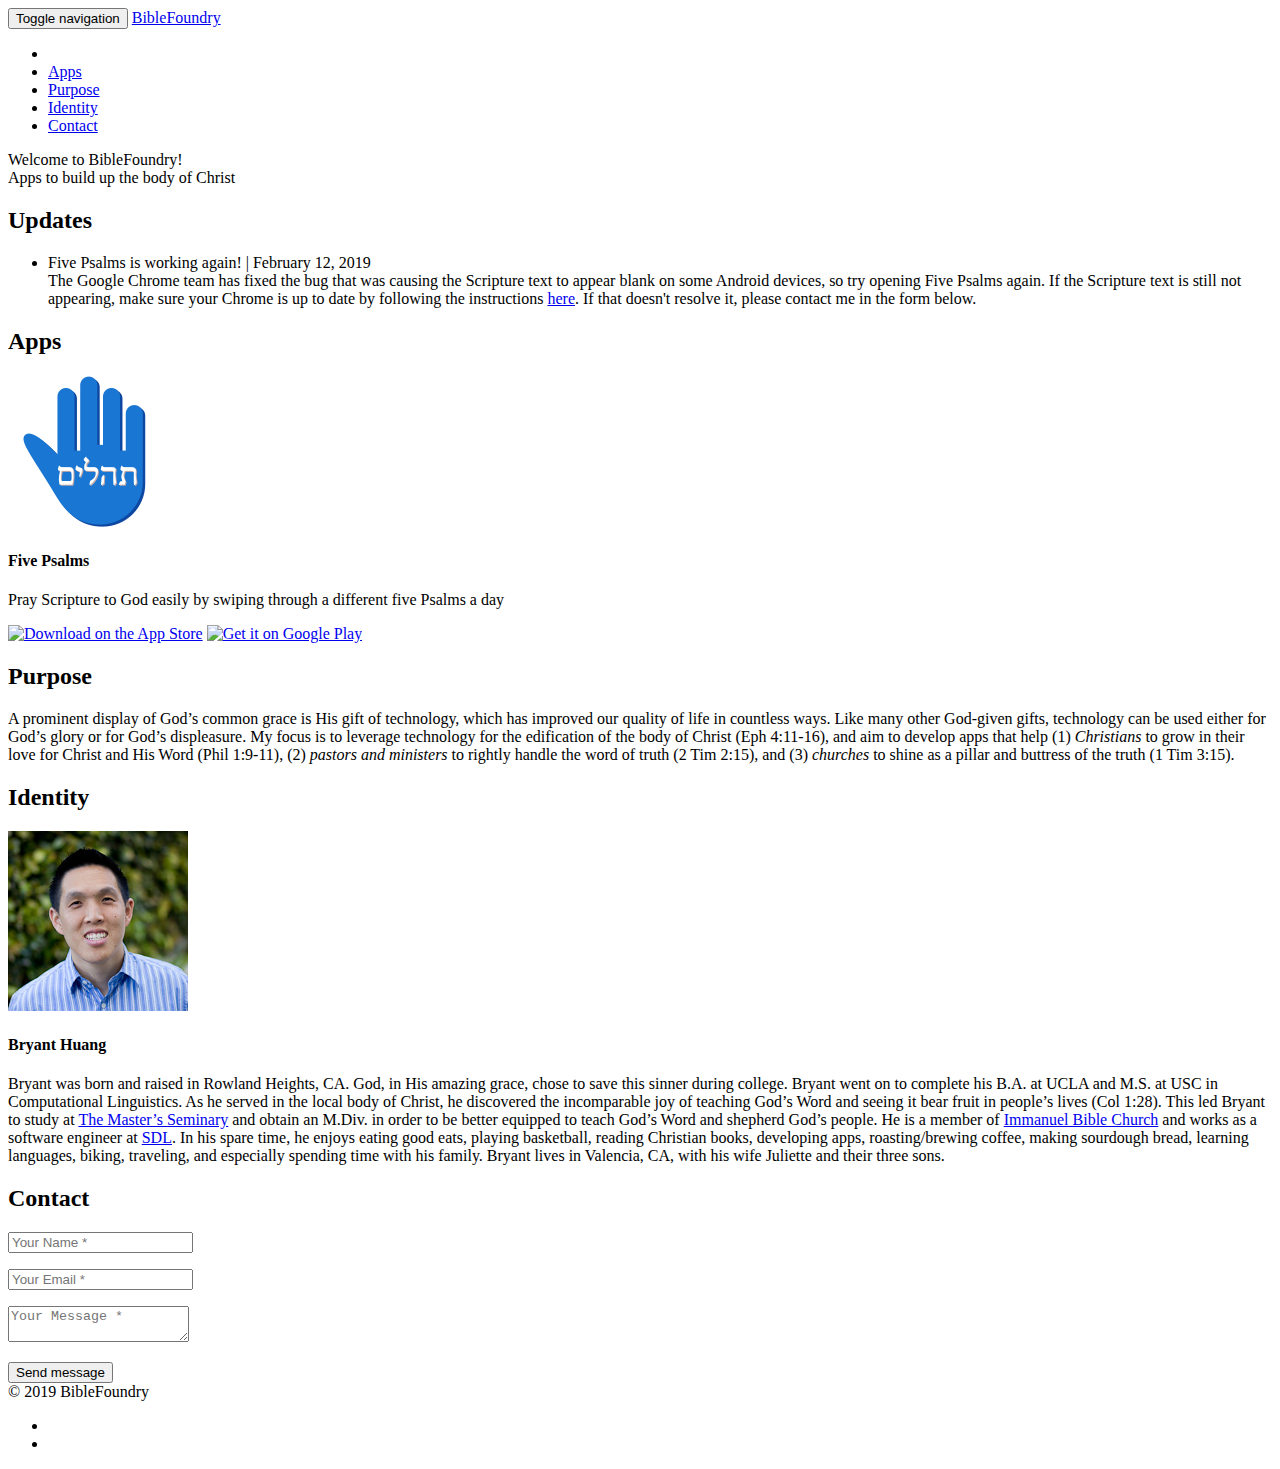
==== docs/index.html @ 5de98c7a "Rebuild site on Tue, Mar 12, 2019 11:40:31 PM" ====
<!DOCTYPE html>
<html lang="en-us">
<head>
    <meta charset="utf-8">
<meta http-equiv="X-UA-Compatible" content="IE=edge">
<meta name="viewport" content="width=device-width, initial-scale=1">
<meta name="description" content="Apps to build up the body of Christ">
<meta name="author" content="BibleFoundry">
<meta name="generator" content="Hugo 0.54.0" />
<title>BibleFoundry</title>
<!-- Bootstrap Core CSS -->
<link href="https://www.biblefoundry.com/css/bootstrap.min.css" rel="stylesheet">
<!-- Custom CSS -->
<link href="https://www.biblefoundry.com/css/agency.css" rel="stylesheet">
<!-- Custom Fonts -->
<link href="https://www.biblefoundry.com/font-awesome/css/font-awesome.min.css" rel="stylesheet" type="text/css">
<link href="https://fonts.googleapis.com/css?family=Montserrat:400,700" rel="stylesheet" type="text/css">
<link href="https://fonts.googleapis.com/css?family=Kaushan+Script" rel="stylesheet" type="text/css"><link href="https://fonts.googleapis.com/css?family=Droid+Serif:400,700,400italic,700italic" rel="stylesheet" type="text/css">
<link href="https://fonts.googleapis.com/css?family=Roboto+Slab:400,100,300,700" rel="stylesheet" type="text/css">
<!-- HTML5 Shim and Respond.js IE8 support of HTML5 elements and media queries -->
<!-- WARNING: Respond.js doesn't work if you view the page via file:// -->
<!--[if lt IE 9]>
        <script src="https://oss.maxcdn.com/libs/html5shiv/3.7.0/html5shiv.js"></script>
        <script src="https://oss.maxcdn.com/libs/respond.js/1.4.2/respond.min.js"></script>
<![endif]-->

</head>
    <body id="page-top" class="index">
        <!-- Navigation -->
<nav class="navbar navbar-default navbar-fixed-top">
    <div class="container">
        <!-- Brand and toggle get grouped for better mobile display -->
        <div class="navbar-header page-scroll">
            <button type="button" class="navbar-toggle" data-toggle="collapse" data-target="#bs-example-navbar-collapse-1">
                <span class="sr-only">Toggle navigation</span>
                <span class="icon-bar"></span>
                <span class="icon-bar"></span>
                <span class="icon-bar"></span>
            </button>
            <a class="navbar-brand page-scroll" href="#page-top">BibleFoundry</a>
        </div>
        <!-- Collect the nav links, forms, and other content for toggling -->
        <div class="collapse navbar-collapse" id="bs-example-navbar-collapse-1">
            <ul class="nav navbar-nav navbar-right">
                <li class="hidden">
                    <a href="#page-top"></a>
                </li>

                

                
                <li>
                    <a class="page-scroll" href="#apps">Apps</a>
                </li>
                

                
                <li>
                    <a class="page-scroll" href="#about">Purpose</a>
                </li>
                

                
                <li>
                    <a class="page-scroll" href="#team">Identity</a>
                </li>
                

                
                <li>
                    <a class="page-scroll" href="#contact">Contact</a>
                </li>
                

                
            </ul>
        </div>
        <!-- /.navbar-collapse -->
    </div>
    <!-- /.container-fluid -->
</nav>

        <!-- Hero -->
<header>
    <div class="container">
        <div class="intro-text">
            <div class="intro-lead-in">Welcome to BibleFoundry!</div>
            <div class="intro-heading">Apps to build up the body of Christ</div>
            
        </div>
    </div>
</header>
<!-- Apps Section -->


        
            <!-- Updates Section -->
<section id="updates">
    <div class="container">
        <div class="row">
            <div class="col-lg-12 text-center">
                <h2 class="section-heading">Updates</h2>
                <h3 class="section-subheading text-mutedwith "></h3>
            </div>
        </div>
        <div class="row updates">
            <div class="col-sm-12">
                <ul class="list-unstyled">
                
                    <li>
                        <div class="panel panel-success" role="alert">
                            <div class="panel-heading">
                                <span class="title">Five Psalms is working again!</span> | <span class="date">February 12, 2019</span>
                            </div>
                            <div class="panel-body">The Google Chrome team has fixed the bug that was causing the Scripture text to appear blank on some Android devices, so try opening Five Psalms again. If the Scripture text is still not appearing, make sure your Chrome is up to date by following the instructions <a href='https://support.google.com/googleplay/answer/113412?hl=en' target='_blank'>here</a>. If that doesn't resolve it, please contact me in the form below.</div>
                        </div>
                    </li>
                
                </ul>
            </div>
        </div>
    </div>
</section>

        

        
            <!-- Apps Grid Section -->
<section id="apps" class="bg-light-gray">
    <div class="container">
        <div class="row">
            <div class="col-lg-12 text-center">
                <h2 class="section-heading">Apps</h2>
                <h3 class="section-subheading text-muted"></h3>
            </div>
        </div>
        <div class="row">
            
            <div class="col-md-12 apps-item text-center">
                <img src="img/apps/fivepsalms.png" alt="">
                <div class="apps-caption text-center">
                    <h4>Five Psalms</h4>
                    <p class="item-intro text-muted">Pray Scripture to God easily by swiping through a different five Psalms a day</p>
                    <p>
                    
                        <a href='https://itunes.apple.com/us/app/five-psalms/id1104746125' target='_blank'><img alt='Download on the App Store' src='https://developer.apple.com/app-store/marketing/guidelines/images/badge-download-on-the-app-store.svg' /></a>
                    
                    
                        <a href='https://play.google.com/store/apps/details?id=com.biblefoundry.fivepsalms&amp;utm_source=global_co&amp;utm_medium=prtnr&amp;utm_content=Mar2515&amp;utm_campaign=PartBadge&amp;pcampaignid=MKT-Other-global-all-co-prtnr-py-PartBadge-Mar2515-1' target='_blank'><img alt='Get it on Google Play' src='https://play.google.com/intl/en_us/badges/images/generic/en_badge_web_generic.png' width='151' height='58'/></a>
                    
                    </p>
                </div>
            </div>
            
        </div>
    </div>
</section>

        

        
            <!-- About Section -->
<section id="about">
    <div class="container">
        <div class="row">
            <div class="col-lg-12 text-center">
                <h2 class="section-heading">Purpose</h2>
                <h3 class="section-subheading text-muted"></h3>
            </div>
        </div>
        <div class="row">
            <div class="col-lg-12">
                <p class="large">A prominent display of God&rsquo;s common grace is His gift of technology, which has improved our quality of life in countless ways. Like many other God-given gifts, technology can be used either for God&rsquo;s glory or for God&rsquo;s displeasure. My focus is to leverage technology for the edification of the body of Christ (Eph 4:11-16), and aim to develop apps that help (1) <em>Christians</em> to grow in their love for Christ and His Word (Phil 1:9-11), (2) <em>pastors and ministers</em> to rightly handle the word of truth (2 Tim 2:15), and (3) <em>churches</em> to shine as a pillar and buttress of the truth (1 Tim 3:15).</p>
            </div>
        </div>
    </div>
</section>

        

        
            <!-- Team Section -->
<section id="team" class="bg-light-gray">
    <div class="container">
        <div class="row">
            <div class="col-lg-12 text-center">
                <h2 class="section-heading">Identity</h2>
                <h3 class="section-subheading text-mutedwith "></h3>
            </div>
        </div>
        <div class="row">
            
            <div class="col-sm-12">
                <div class="team-member">
                    <img src="img/team/bryant.jpg" class="img-responsive img-circle" alt="">
                    <h4>Bryant Huang</h4>
                    <p class="bio">Bryant was born and raised in Rowland Heights, CA. God, in His amazing grace, chose to save this sinner during college. Bryant went on to complete his B.A. at UCLA and M.S. at USC in Computational Linguistics. As he served in the local body of Christ, he discovered the incomparable joy of teaching God’s Word and seeing it bear fruit in people’s lives (Col 1:28). This led Bryant to study at <a href="http://www.tms.edu/">The Master’s Seminary</a> and obtain an M.Div. in order to be better equipped to teach God’s Word and shepherd God’s people. He is a member of <a href="https://www.ibcbible.org/">Immanuel Bible Church</a> and works as a software engineer at <a href="http://www.sdl.com">SDL</a>. In his spare time, he enjoys eating good eats, playing basketball, reading Christian books, developing apps, roasting/brewing coffee, making sourdough bread, learning languages, biking, traveling, and especially spending time with his family. Bryant lives in Valencia, CA, with his wife Juliette and their three sons.</p>
                </div>
            </div>
            
        </div>
    </div>
</section>

        

        
            <!-- Contact Section -->
<section id="contact">
    <div class="container">
        <div class="row">
            <div class="col-lg-12 text-center">
                <h2 class="section-heading">Contact</h2>
                <h3 class="section-subheading text-muted"></h3>
            </div>
        </div>
        <div class="row">
            <div class="col-lg-12">
                <form  action="//formspree.io/biblefoundry@gmail.com" method="POST" name="sentMessage" id="contactForm" novalidate>
                    <div class="row">
                        <div class="col-md-6">
                            <div class="form-group">
                                <input type="text" class="form-control" placeholder="Your Name *" name="name" required data-validation-required-message="Please enter your name.">
                                <p class="help-block text-danger"></p>
                            </div>
                            <div class="form-group">
                                <input type="email" class="form-control" placeholder="Your Email *" name="email" required data-validation-required-message="Please enter your email address.">
                                <p class="help-block text-danger"></p>
                            </div>
                        </div>
                        <div class="col-md-6">
                            <div class="form-group">
                                <textarea class="form-control" placeholder="Your Message *" name="message" required data-validation-required-message="Please enter a message."></textarea>
                                <p class="help-block text-danger"></p>
                            </div>
                        </div>
                        <div class="clearfix"></div>
                        <div class="col-lg-12 text-center">
                            <div id="success"></div>
                            <button type="submit" class="btn btn-xl">Send message</button>
                        </div>
                    </div>
                </form>
            </div>
        </div>
    </div>
</section>

        

        
            <!-- Footer section -->
<footer>
    <div class="container">
        <div class="row">
            <div class="col-md-6">
                <span class="copyright">&copy; 2019 BibleFoundry</span>
            </div>
            <div class="col-md-6">
                <ul class="list-inline social-buttons">
                    
                    <li><a href="https://twitter.com/BibleFoundry"><i class="fa fa-twitter"></i></a></li>
                    
                    <li><a href="https://www.facebook.com/BibleFoundry"><i class="fa fa-facebook"></i></a></li>
                    
                </ul>
            </div>
        </div>
    </div>
</footer>

        

        <!-- jQuery -->
<script src="https://www.biblefoundry.com/js/jquery.js"></script>
<!-- Bootstrap Core JavaScript -->
<script src="https://www.biblefoundry.com/js/bootstrap.min.js"></script>
<!-- Plugin JavaScript -->
<script src="https://cdnjs.cloudflare.com/ajax/libs/jquery-easing/1.3/jquery.easing.min.js"></script>
<script src="https://www.biblefoundry.com/js/classie.js"></script>
<script src="https://www.biblefoundry.com/js/cbpAnimatedHeader.js"></script>
<!-- Contact Form JavaScript -->
<script src="https://www.biblefoundry.com/js/jqBootstrapValidation.js"></script>
<script src="https://www.biblefoundry.com/js/contact_me.js"></script>
<!-- Custom Theme JavaScript -->
<script src="https://www.biblefoundry.com/js/agency.js"></script>

<script type="application/javascript">
var doNotTrack = false;
if (!doNotTrack) {
	(function(i,s,o,g,r,a,m){i['GoogleAnalyticsObject']=r;i[r]=i[r]||function(){
	(i[r].q=i[r].q||[]).push(arguments)},i[r].l=1*new Date();a=s.createElement(o),
	m=s.getElementsByTagName(o)[0];a.async=1;a.src=g;m.parentNode.insertBefore(a,m)
	})(window,document,'script','https://www.google-analytics.com/analytics.js','ga');
	ga('create', 'UA-76623058-1', 'auto');
	
	ga('send', 'pageview');
}
</script>

<script>
	var refTagger = {
		settings: {
			bibleVersion: "ESV"			
		}
	};
	(function(d, t) {
		var g = d.createElement(t), s = d.getElementsByTagName(t)[0];
		g.src = "//api.reftagger.com/v2/RefTagger.js";
		s.parentNode.insertBefore(g, s);
	}(document, "script"));
</script>
    </body>
</html>
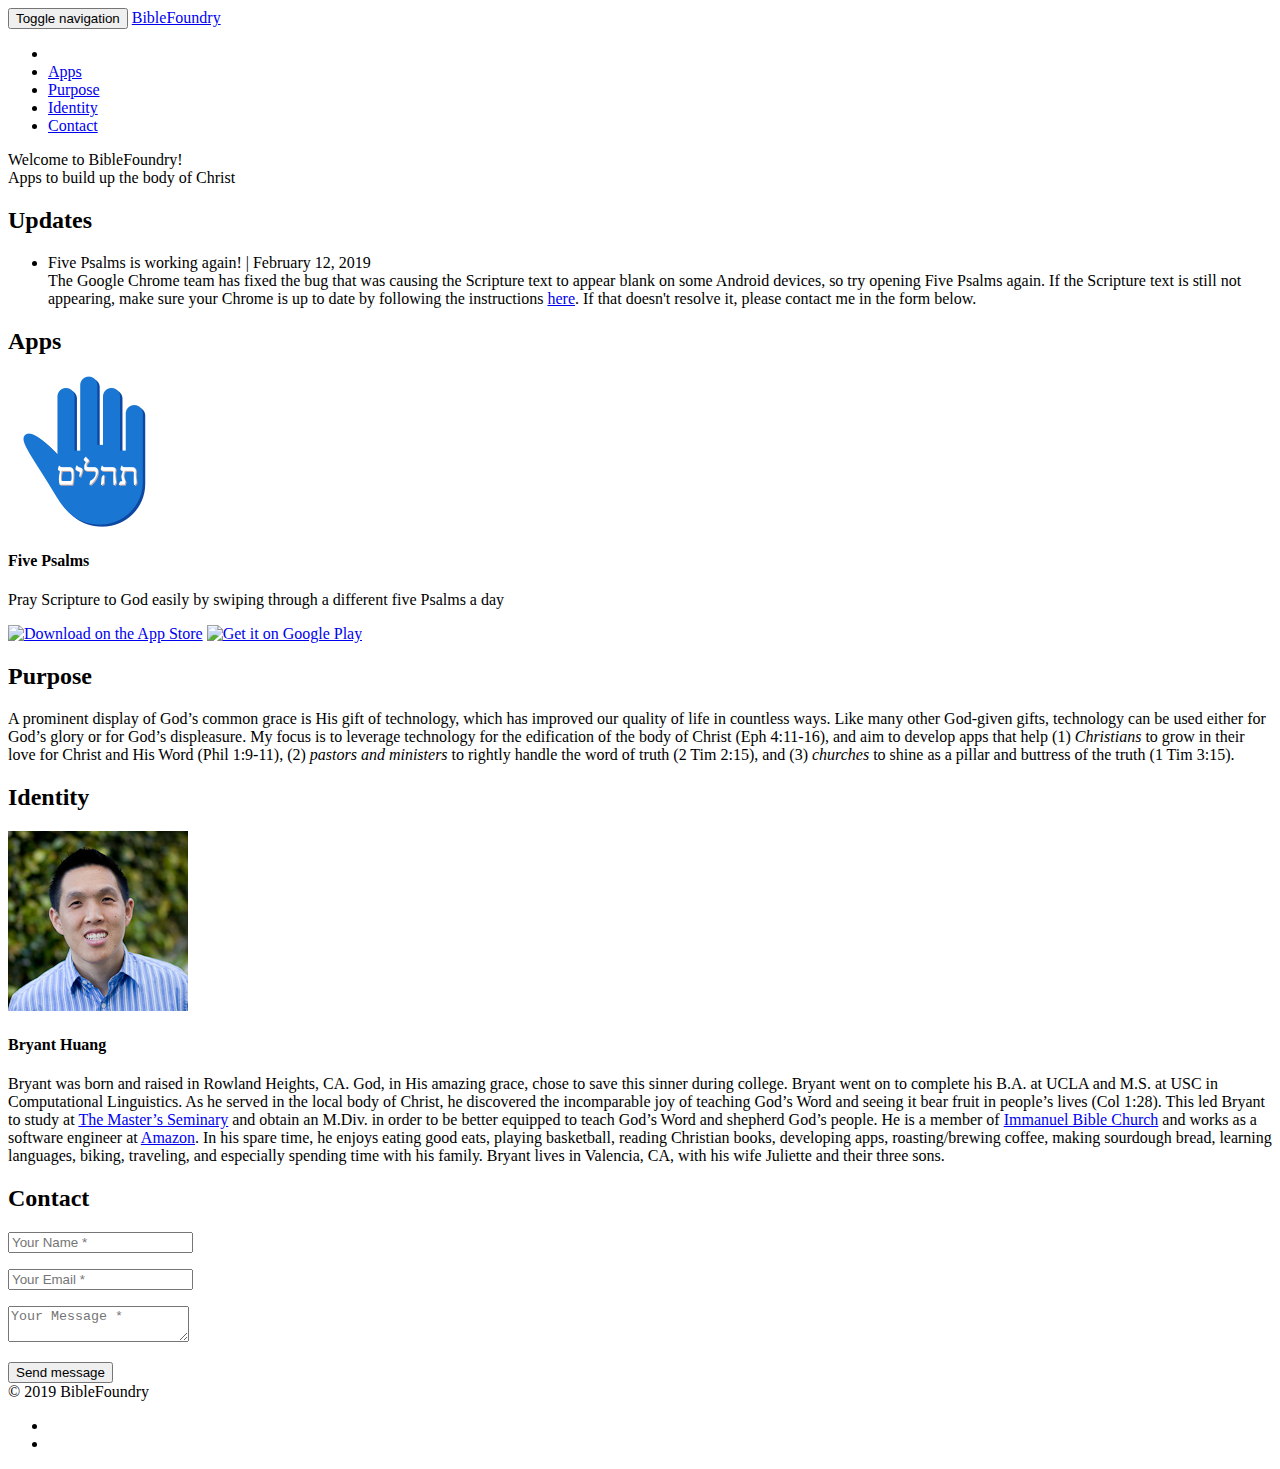
==== commit 1a4d084d: "Rebuild site on Thu, Oct 24, 2019 11:54:59 PM" ====
--- a/docs/index.html
+++ b/docs/index.html
@@ -194,7 +194,7 @@
                 <div class="team-member">
                     <img src="img/team/bryant.jpg" class="img-responsive img-circle" alt="">
                     <h4>Bryant Huang</h4>
-                    <p class="bio">Bryant was born and raised in Rowland Heights, CA. God, in His amazing grace, chose to save this sinner during college. Bryant went on to complete his B.A. at UCLA and M.S. at USC in Computational Linguistics. As he served in the local body of Christ, he discovered the incomparable joy of teaching God’s Word and seeing it bear fruit in people’s lives (Col 1:28). This led Bryant to study at <a href="http://www.tms.edu/">The Master’s Seminary</a> and obtain an M.Div. in order to be better equipped to teach God’s Word and shepherd God’s people. He is a member of <a href="https://www.ibcbible.org/">Immanuel Bible Church</a> and works as a software engineer at <a href="http://www.sdl.com">SDL</a>. In his spare time, he enjoys eating good eats, playing basketball, reading Christian books, developing apps, roasting/brewing coffee, making sourdough bread, learning languages, biking, traveling, and especially spending time with his family. Bryant lives in Valencia, CA, with his wife Juliette and their three sons.</p>
+                    <p class="bio">Bryant was born and raised in Rowland Heights, CA. God, in His amazing grace, chose to save this sinner during college. Bryant went on to complete his B.A. at UCLA and M.S. at USC in Computational Linguistics. As he served in the local body of Christ, he discovered the incomparable joy of teaching God’s Word and seeing it bear fruit in people’s lives (Col 1:28). This led Bryant to study at <a href="http://www.tms.edu/">The Master’s Seminary</a> and obtain an M.Div. in order to be better equipped to teach God’s Word and shepherd God’s people. He is a member of <a href="https://www.ibcbible.org/">Immanuel Bible Church</a> and works as a software engineer at <a href="https://www.amazon.com/">Amazon</a>. In his spare time, he enjoys eating good eats, playing basketball, reading Christian books, developing apps, roasting/brewing coffee, making sourdough bread, learning languages, biking, traveling, and especially spending time with his family. Bryant lives in Valencia, CA, with his wife Juliette and their three sons.</p>
                 </div>
             </div>
             
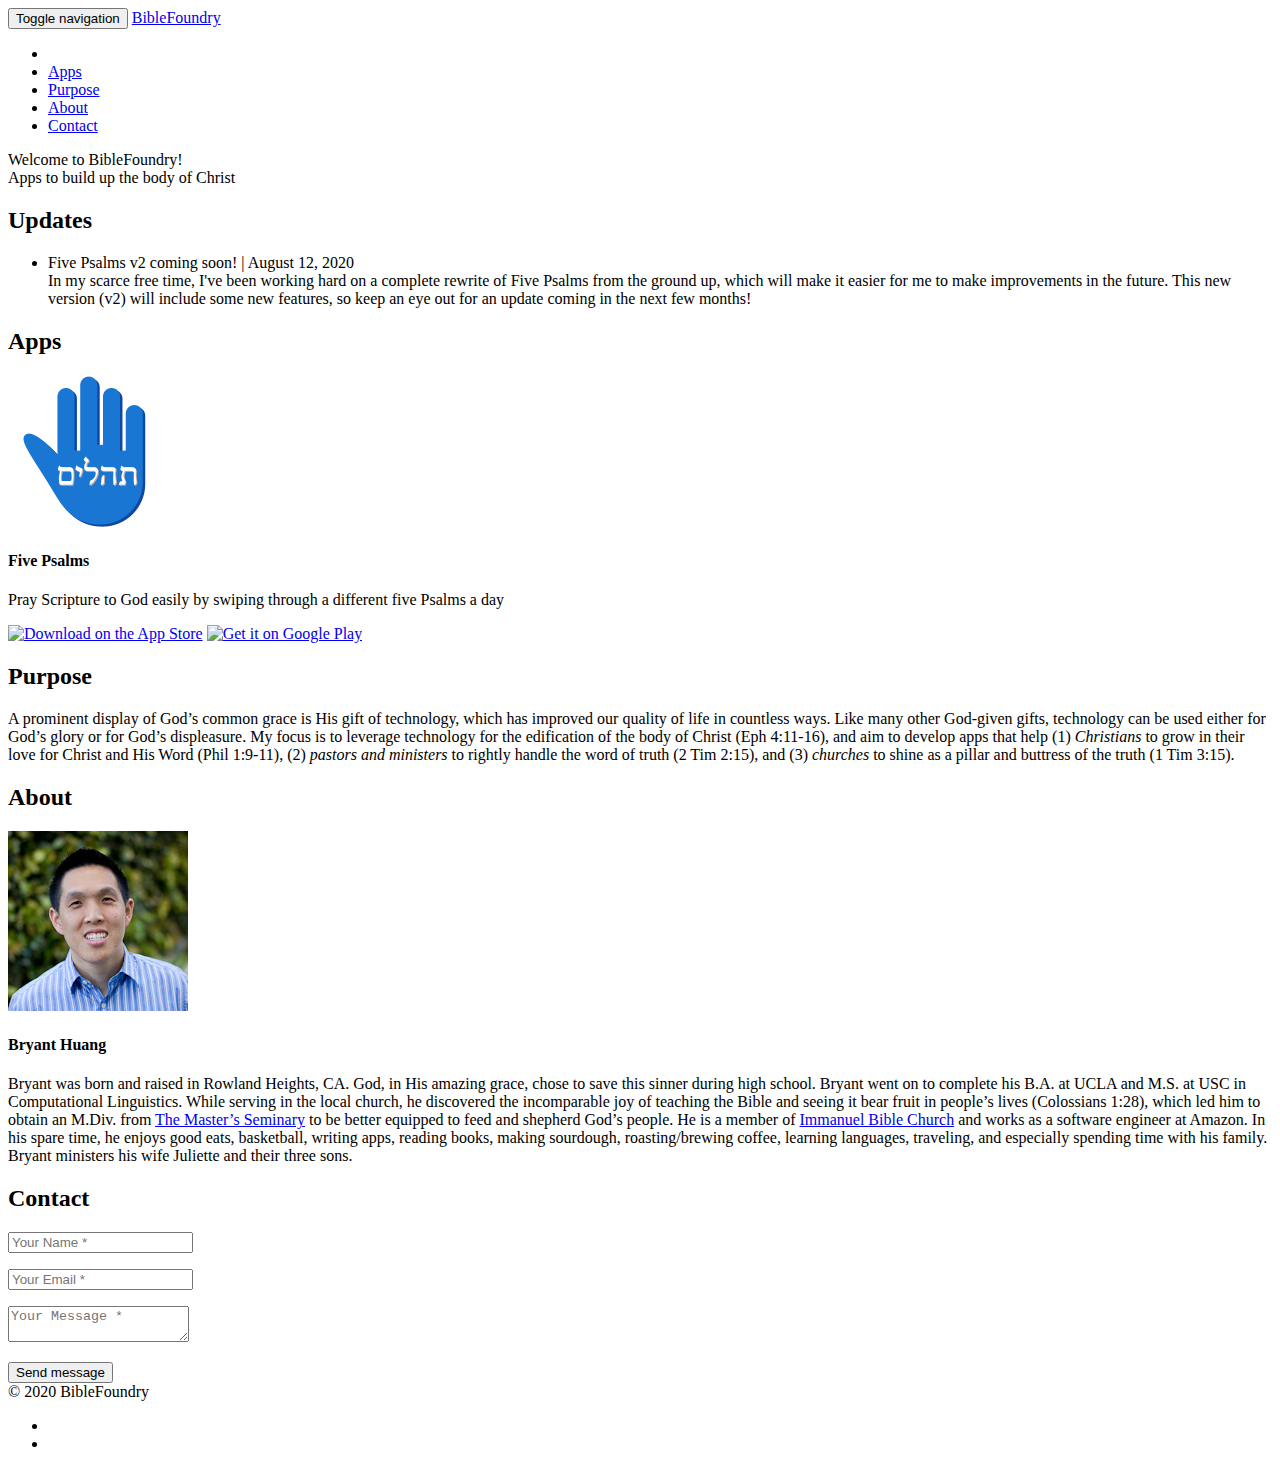
==== commit 7c376aac: "Rebuild site on Wed, Aug 12, 2020  9:48:08 PM" ====
--- a/docs/index.html
+++ b/docs/index.html
@@ -62,7 +62,7 @@
 
                 
                 <li>
-                    <a class="page-scroll" href="#team">Identity</a>
+                    <a class="page-scroll" href="#team">About</a>
                 </li>
                 
 
@@ -110,9 +110,9 @@
                     <li>
                         <div class="panel panel-success" role="alert">
                             <div class="panel-heading">
-                                <span class="title">Five Psalms is working again!</span> | <span class="date">February 12, 2019</span>
+                                <span class="title">Five Psalms v2 coming soon!</span> | <span class="date">August 12, 2020</span>
                             </div>
-                            <div class="panel-body">The Google Chrome team has fixed the bug that was causing the Scripture text to appear blank on some Android devices, so try opening Five Psalms again. If the Scripture text is still not appearing, make sure your Chrome is up to date by following the instructions <a href='https://support.google.com/googleplay/answer/113412?hl=en' target='_blank'>here</a>. If that doesn't resolve it, please contact me in the form below.</div>
+                            <div class="panel-body">In my scarce free time, I've been working hard on a complete rewrite of Five Psalms from the ground up, which will make it easier for me to make improvements in the future. This new version (v2) will include some new features, so keep an eye out for an update coming in the next few months!</div>
                         </div>
                     </li>
                 
@@ -184,7 +184,7 @@
     <div class="container">
         <div class="row">
             <div class="col-lg-12 text-center">
-                <h2 class="section-heading">Identity</h2>
+                <h2 class="section-heading">About</h2>
                 <h3 class="section-subheading text-mutedwith "></h3>
             </div>
         </div>
@@ -194,7 +194,7 @@
                 <div class="team-member">
                     <img src="img/team/bryant.jpg" class="img-responsive img-circle" alt="">
                     <h4>Bryant Huang</h4>
-                    <p class="bio">Bryant was born and raised in Rowland Heights, CA. God, in His amazing grace, chose to save this sinner during college. Bryant went on to complete his B.A. at UCLA and M.S. at USC in Computational Linguistics. As he served in the local body of Christ, he discovered the incomparable joy of teaching God’s Word and seeing it bear fruit in people’s lives (Col 1:28). This led Bryant to study at <a href="http://www.tms.edu/">The Master’s Seminary</a> and obtain an M.Div. in order to be better equipped to teach God’s Word and shepherd God’s people. He is a member of <a href="https://www.ibcbible.org/">Immanuel Bible Church</a> and works as a software engineer at <a href="https://www.amazon.com/">Amazon</a>. In his spare time, he enjoys eating good eats, playing basketball, reading Christian books, developing apps, roasting/brewing coffee, making sourdough bread, learning languages, biking, traveling, and especially spending time with his family. Bryant lives in Valencia, CA, with his wife Juliette and their three sons.</p>
+                    <p class="bio">Bryant was born and raised in Rowland Heights, CA. God, in His amazing grace, chose to save this sinner during high school. Bryant went on to complete his B.A. at UCLA and M.S. at USC in Computational Linguistics. While serving in the local church, he discovered the incomparable joy of teaching the Bible and seeing it bear fruit in people’s lives (Colossians 1:28), which led him to obtain an M.Div. from <a href="https://tms.edu/">The Master’s Seminary</a> to be better equipped to feed and shepherd God’s people. He is a member of <a href="https://ibcbible.org/">Immanuel Bible Church</a> and works as a software engineer at Amazon. In his spare time, he enjoys good eats, basketball, writing apps, reading books, making sourdough, roasting/brewing coffee, learning languages, traveling, and especially spending time with his family. Bryant ministers his wife Juliette and their three sons.</p>
                 </div>
             </div>
             
@@ -254,7 +254,7 @@
     <div class="container">
         <div class="row">
             <div class="col-md-6">
-                <span class="copyright">&copy; 2019 BibleFoundry</span>
+                <span class="copyright">&copy; 2020 BibleFoundry</span>
             </div>
             <div class="col-md-6">
                 <ul class="list-inline social-buttons">
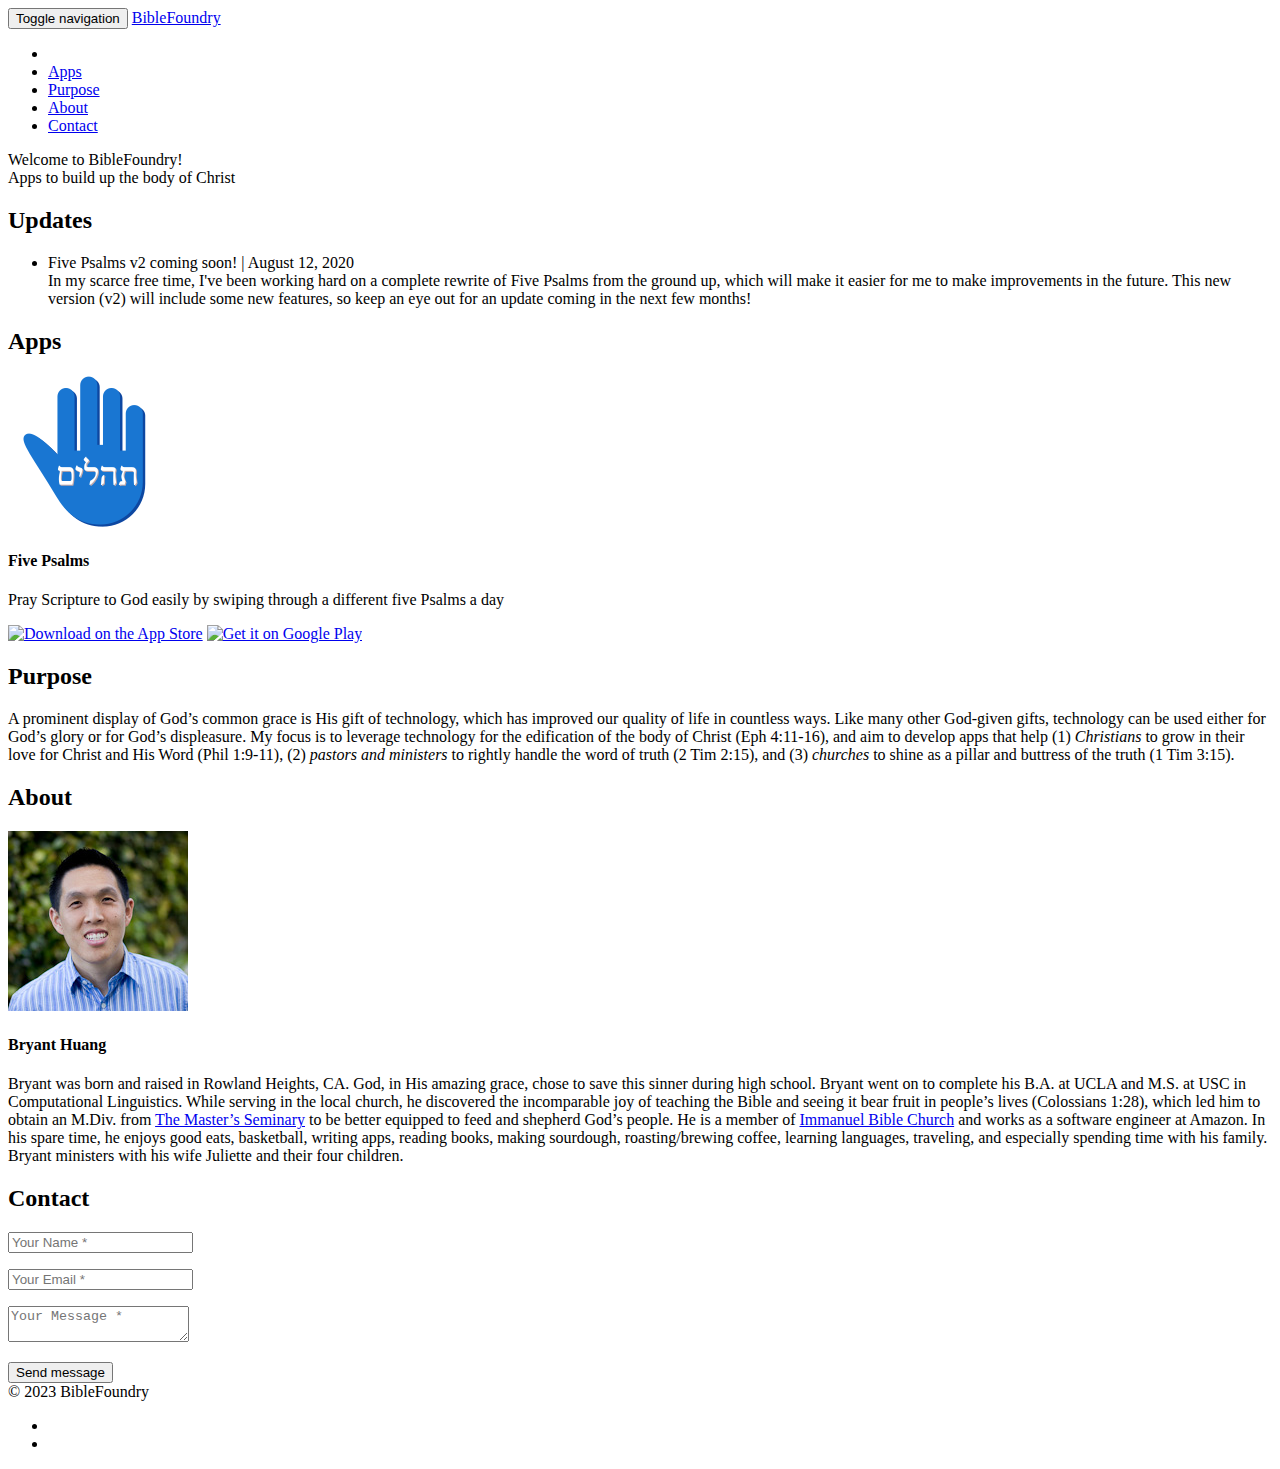
==== commit 56ac6170: "Rebuild site on Wed Mar 29 23:09:35 PDT 2023" ====
--- a/docs/index.html
+++ b/docs/index.html
@@ -194,7 +194,7 @@
                 <div class="team-member">
                     <img src="img/team/bryant.jpg" class="img-responsive img-circle" alt="">
                     <h4>Bryant Huang</h4>
-                    <p class="bio">Bryant was born and raised in Rowland Heights, CA. God, in His amazing grace, chose to save this sinner during high school. Bryant went on to complete his B.A. at UCLA and M.S. at USC in Computational Linguistics. While serving in the local church, he discovered the incomparable joy of teaching the Bible and seeing it bear fruit in people’s lives (Colossians 1:28), which led him to obtain an M.Div. from <a href="https://tms.edu/">The Master’s Seminary</a> to be better equipped to feed and shepherd God’s people. He is a member of <a href="https://ibcbible.org/">Immanuel Bible Church</a> and works as a software engineer at Amazon. In his spare time, he enjoys good eats, basketball, writing apps, reading books, making sourdough, roasting/brewing coffee, learning languages, traveling, and especially spending time with his family. Bryant ministers his wife Juliette and their three sons.</p>
+                    <p class="bio">Bryant was born and raised in Rowland Heights, CA. God, in His amazing grace, chose to save this sinner during high school. Bryant went on to complete his B.A. at UCLA and M.S. at USC in Computational Linguistics. While serving in the local church, he discovered the incomparable joy of teaching the Bible and seeing it bear fruit in people’s lives (Colossians 1:28), which led him to obtain an M.Div. from <a href="https://tms.edu/">The Master’s Seminary</a> to be better equipped to feed and shepherd God’s people. He is a member of <a href="https://ibcbible.org/">Immanuel Bible Church</a> and works as a software engineer at Amazon. In his spare time, he enjoys good eats, basketball, writing apps, reading books, making sourdough, roasting/brewing coffee, learning languages, traveling, and especially spending time with his family. Bryant ministers with his wife Juliette and their four children.</p>
                 </div>
             </div>
             
@@ -254,7 +254,7 @@
     <div class="container">
         <div class="row">
             <div class="col-md-6">
-                <span class="copyright">&copy; 2020 BibleFoundry</span>
+                <span class="copyright">&copy; 2023 BibleFoundry</span>
             </div>
             <div class="col-md-6">
                 <ul class="list-inline social-buttons">
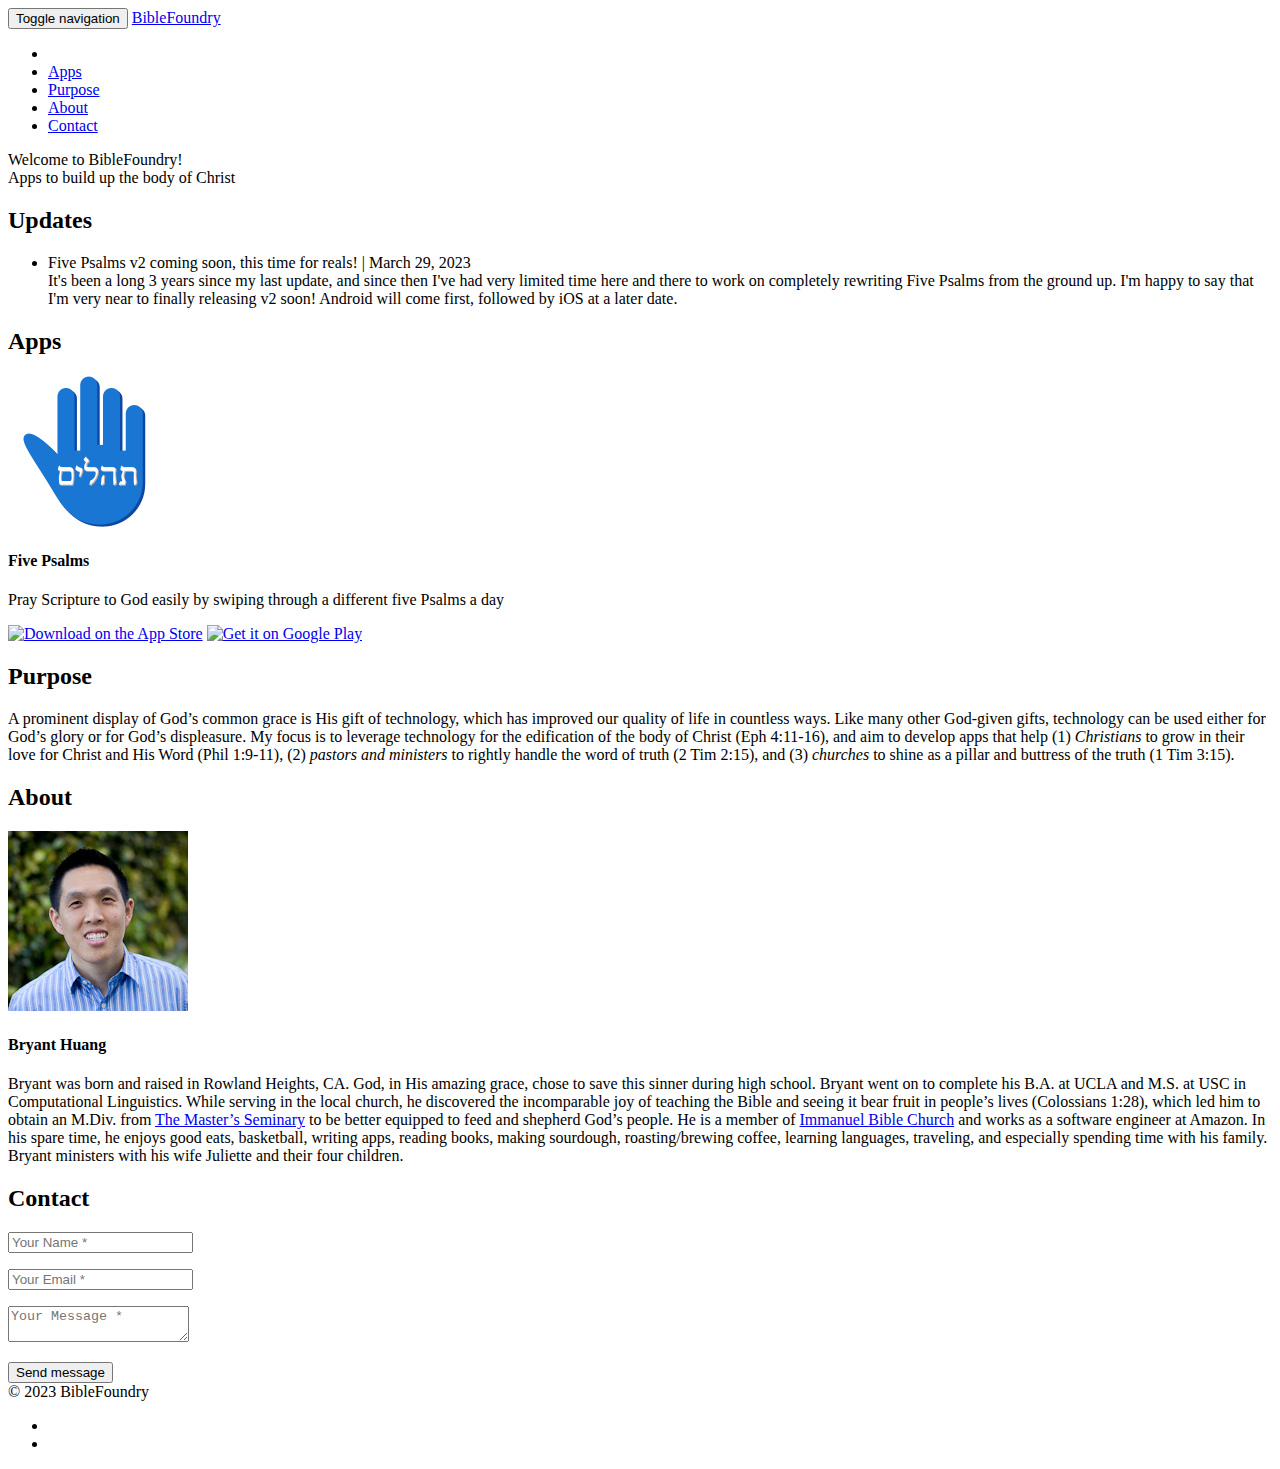
==== commit ce131b90: "Rebuild site on Wed Mar 29 23:33:04 PDT 2023" ====
--- a/docs/index.html
+++ b/docs/index.html
@@ -6,7 +6,7 @@
 <meta name="viewport" content="width=device-width, initial-scale=1">
 <meta name="description" content="Apps to build up the body of Christ">
 <meta name="author" content="BibleFoundry">
-<meta name="generator" content="Hugo 0.54.0" />
+<meta name="generator" content="Hugo 0.111.3">
 <title>BibleFoundry</title>
 <!-- Bootstrap Core CSS -->
 <link href="https://www.biblefoundry.com/css/bootstrap.min.css" rel="stylesheet">
@@ -110,9 +110,9 @@
                     <li>
                         <div class="panel panel-success" role="alert">
                             <div class="panel-heading">
-                                <span class="title">Five Psalms v2 coming soon!</span> | <span class="date">August 12, 2020</span>
+                                <span class="title">Five Psalms v2 coming soon, this time for reals!</span> | <span class="date">March 29, 2023</span>
                             </div>
-                            <div class="panel-body">In my scarce free time, I've been working hard on a complete rewrite of Five Psalms from the ground up, which will make it easier for me to make improvements in the future. This new version (v2) will include some new features, so keep an eye out for an update coming in the next few months!</div>
+                            <div class="panel-body">It's been a long 3 years since my last update, and since then I've had very limited time here and there to work on completely rewriting Five Psalms from the ground up. I'm happy to say that I'm very near to finally releasing v2 soon! Android will come first, followed by iOS at a later date.</div>
                         </div>
                     </li>
                 
@@ -254,7 +254,7 @@
     <div class="container">
         <div class="row">
             <div class="col-md-6">
-                <span class="copyright">&copy; 2023 BibleFoundry</span>
+                <span class="copyright">© 2023 BibleFoundry</span>
             </div>
             <div class="col-md-6">
                 <ul class="list-inline social-buttons">
@@ -297,7 +297,6 @@
 	ga('send', 'pageview');
 }
 </script>
-
 <script>
 	var refTagger = {
 		settings: {
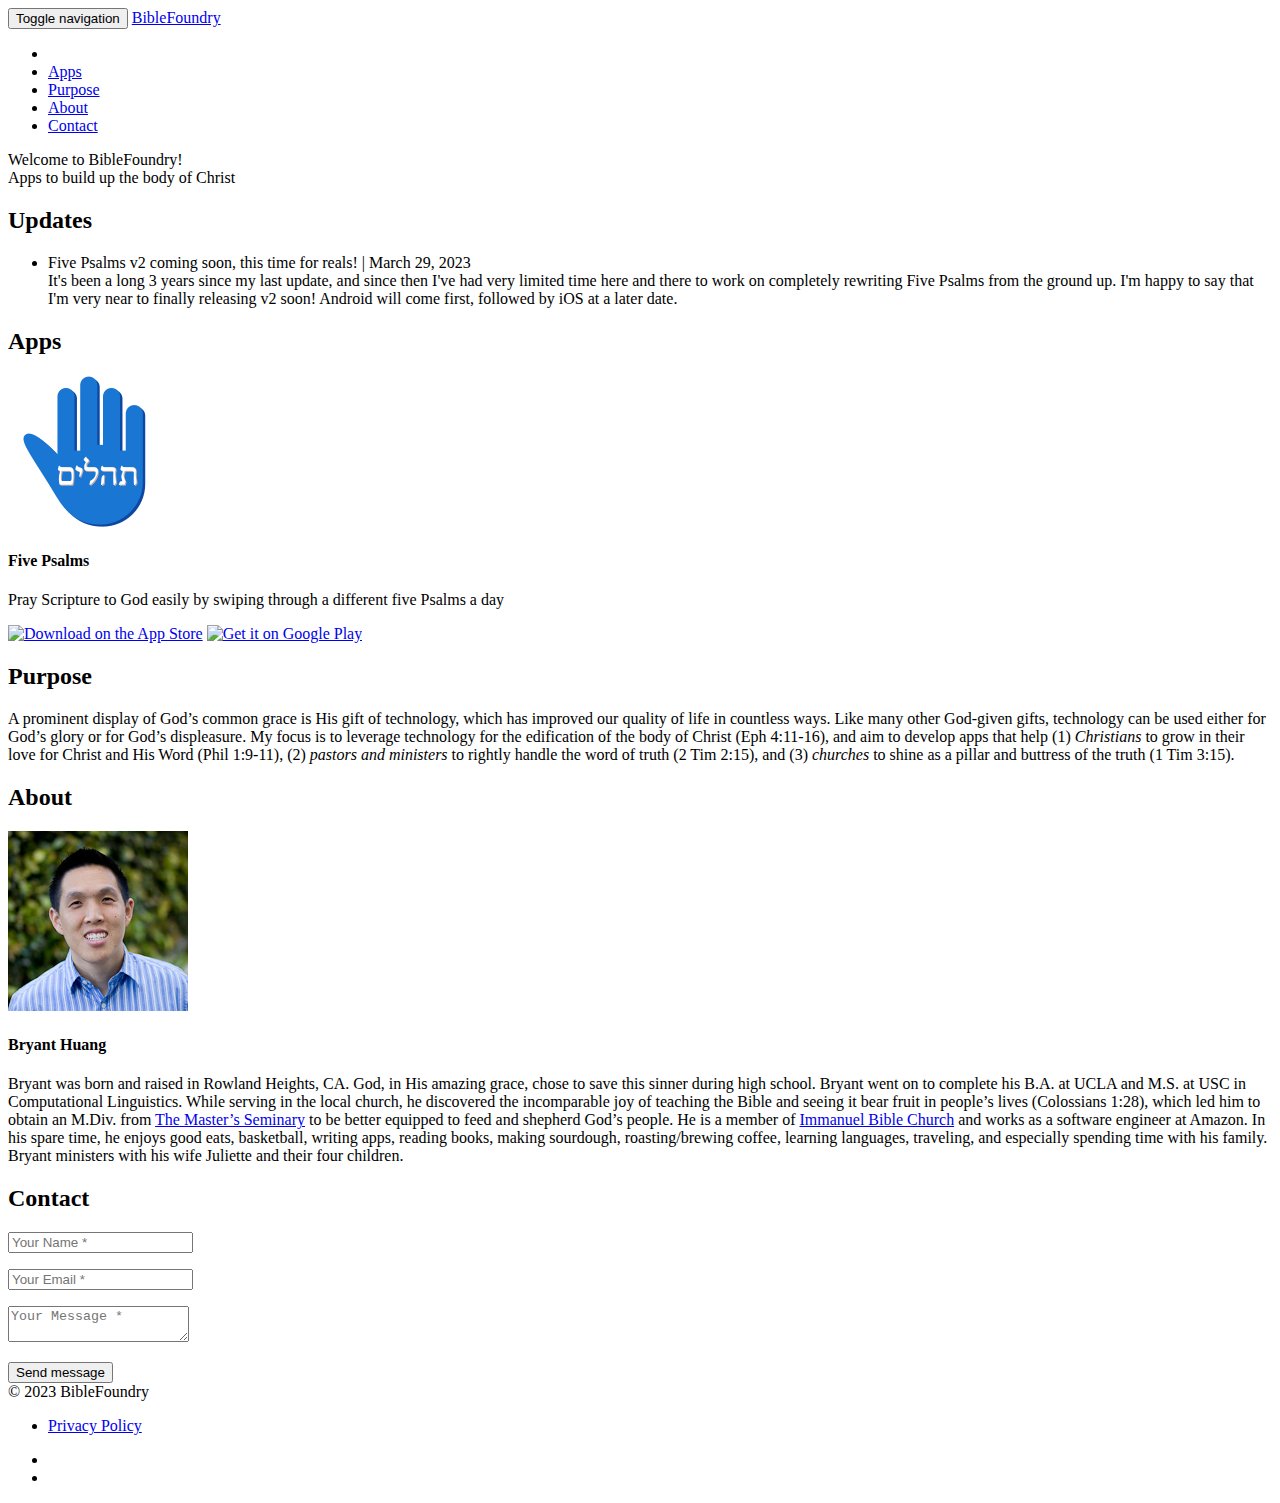
==== commit 502f7a83: "Rebuild site on Wed Mar 29 23:50:30 PDT 2023" ====
--- a/docs/index.html
+++ b/docs/index.html
@@ -253,10 +253,17 @@
 <footer>
     <div class="container">
         <div class="row">
-            <div class="col-md-6">
+            <div class="col-md-4">
                 <span class="copyright">© 2023 BibleFoundry</span>
             </div>
-            <div class="col-md-6">
+            <div class="col-md-4">
+                <ul class="list-inline quicklinks">
+                    
+                    <li><a href="/privacy.html">Privacy Policy</a></li>
+                    
+                </ul>
+            </div>
+            <div class="col-md-4">
                 <ul class="list-inline social-buttons">
                     
                     <li><a href="https://twitter.com/BibleFoundry"><i class="fa fa-twitter"></i></a></li>
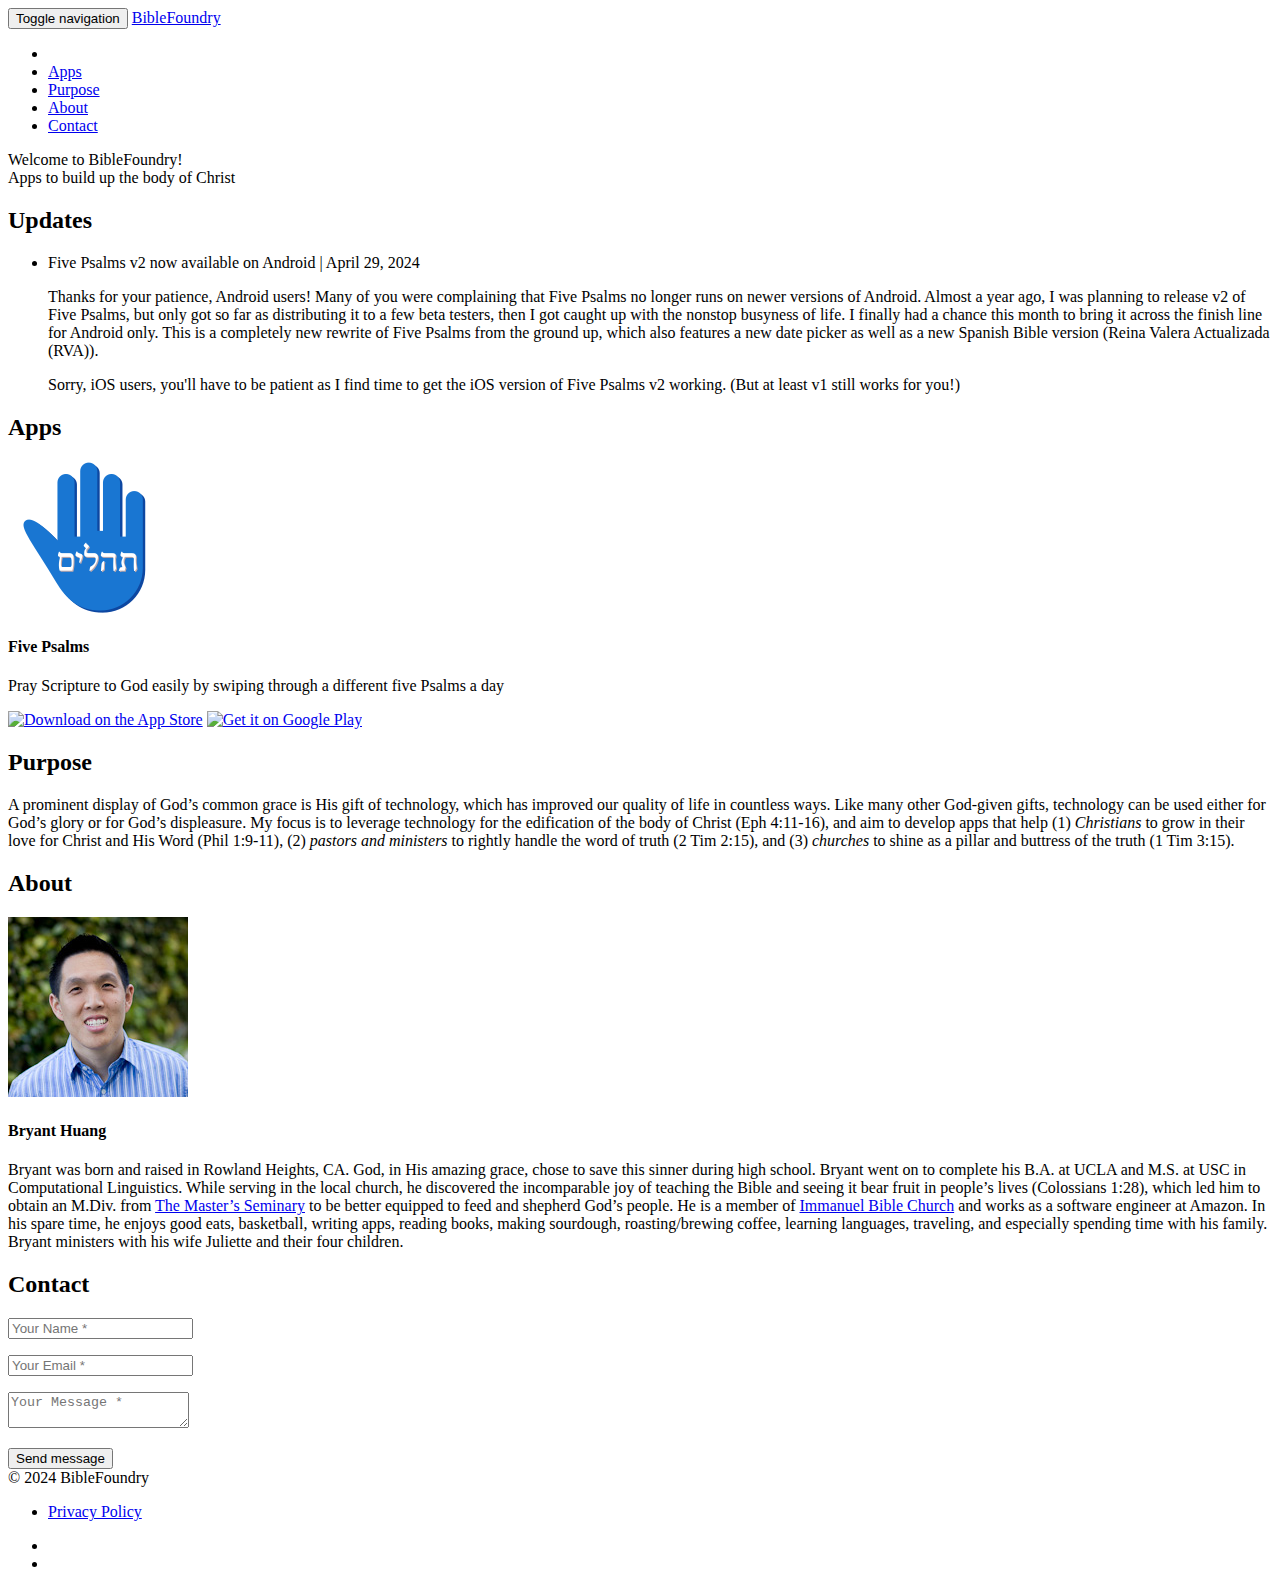
==== commit 06bc10eb: "Add update for Five Psalms v2 on Android" ====
--- a/docs/index.html
+++ b/docs/index.html
@@ -6,7 +6,7 @@
 <meta name="viewport" content="width=device-width, initial-scale=1">
 <meta name="description" content="Apps to build up the body of Christ">
 <meta name="author" content="BibleFoundry">
-<meta name="generator" content="Hugo 0.111.3">
+<meta name="generator" content="Hugo 0.125.5">
 <title>BibleFoundry</title>
 <!-- Bootstrap Core CSS -->
 <link href="https://www.biblefoundry.com/css/bootstrap.min.css" rel="stylesheet">
@@ -110,9 +110,9 @@
                     <li>
                         <div class="panel panel-success" role="alert">
                             <div class="panel-heading">
-                                <span class="title">Five Psalms v2 coming soon, this time for reals!</span> | <span class="date">March 29, 2023</span>
+                                <span class="title">Five Psalms v2 now available on Android</span> | <span class="date">April 29, 2024</span>
                             </div>
-                            <div class="panel-body">It's been a long 3 years since my last update, and since then I've had very limited time here and there to work on completely rewriting Five Psalms from the ground up. I'm happy to say that I'm very near to finally releasing v2 soon! Android will come first, followed by iOS at a later date.</div>
+                            <div class="panel-body"><p>Thanks for your patience, Android users! Many of you were complaining that Five Psalms no longer runs on newer versions of Android. Almost a year ago, I was planning to release v2 of Five Psalms, but only got so far as distributing it to a few beta testers, then I got caught up with the nonstop busyness of life. I finally had a chance this month to bring it across the finish line for Android only. This is a completely new rewrite of Five Psalms from the ground up, which also features a new date picker as well as a new Spanish Bible version (Reina Valera Actualizada (RVA)).</p><p>Sorry, iOS users, you'll have to be patient as I find time to get the iOS version of Five Psalms v2 working. (But at least v1 still works for you!)</p></div>
                         </div>
                     </li>
                 
@@ -146,7 +146,7 @@
                         <a href='https://itunes.apple.com/us/app/five-psalms/id1104746125' target='_blank'><img alt='Download on the App Store' src='https://developer.apple.com/app-store/marketing/guidelines/images/badge-download-on-the-app-store.svg' /></a>
                     
                     
-                        <a href='https://play.google.com/store/apps/details?id=com.biblefoundry.fivepsalms&amp;utm_source=global_co&amp;utm_medium=prtnr&amp;utm_content=Mar2515&amp;utm_campaign=PartBadge&amp;pcampaignid=MKT-Other-global-all-co-prtnr-py-PartBadge-Mar2515-1' target='_blank'><img alt='Get it on Google Play' src='https://play.google.com/intl/en_us/badges/images/generic/en_badge_web_generic.png' width='151' height='58'/></a>
+                        <a href='https://play.google.com/store/apps/details?id=com.biblefoundry.fivepsalmsandroid&amp;pcampaignid=pcampaignidMKT-Other-global-all-co-prtnr-py-PartBadge-Mar2515-1' target='_blank'><img alt='Get it on Google Play' src='https://play.google.com/intl/en_us/badges/static/images/badges/en_badge_web_generic.png' width='151' height='58'/></a>
                     
                     </p>
                 </div>
@@ -254,7 +254,7 @@
     <div class="container">
         <div class="row">
             <div class="col-md-4">
-                <span class="copyright">© 2023 BibleFoundry</span>
+                <span class="copyright">© 2024 BibleFoundry</span>
             </div>
             <div class="col-md-4">
                 <ul class="list-inline quicklinks">
@@ -292,18 +292,13 @@
 <!-- Custom Theme JavaScript -->
 <script src="https://www.biblefoundry.com/js/agency.js"></script>
 
-<script type="application/javascript">
-var doNotTrack = false;
-if (!doNotTrack) {
-	(function(i,s,o,g,r,a,m){i['GoogleAnalyticsObject']=r;i[r]=i[r]||function(){
-	(i[r].q=i[r].q||[]).push(arguments)},i[r].l=1*new Date();a=s.createElement(o),
-	m=s.getElementsByTagName(o)[0];a.async=1;a.src=g;m.parentNode.insertBefore(a,m)
-	})(window,document,'script','https://www.google-analytics.com/analytics.js','ga');
-	ga('create', 'UA-76623058-1', 'auto');
-	
-	ga('send', 'pageview');
-}
-</script>
+  
+    
+      
+    
+  
+
+
 <script>
 	var refTagger = {
 		settings: {
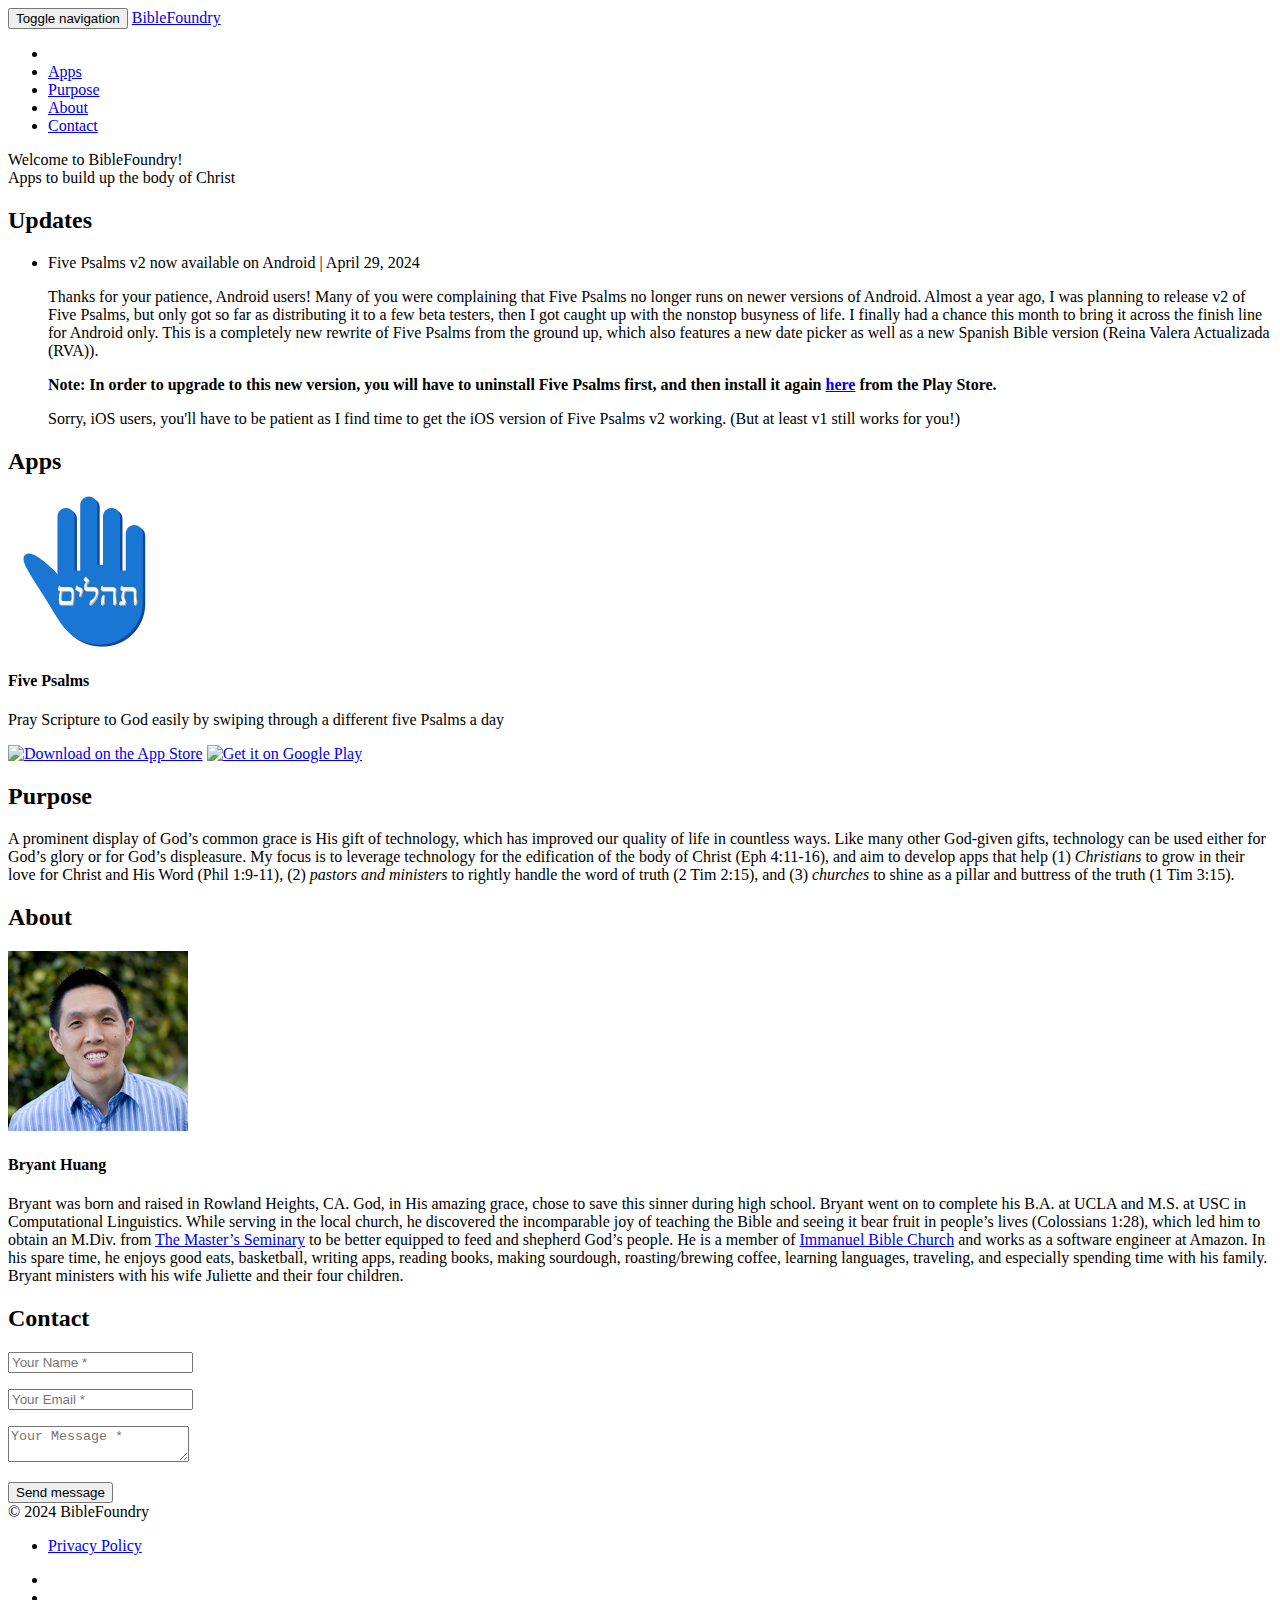
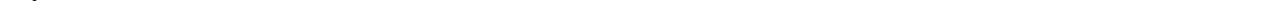
==== commit 81e62184: "Add note about upgrading to v2" ====
--- a/docs/index.html
+++ b/docs/index.html
@@ -112,7 +112,7 @@
                             <div class="panel-heading">
                                 <span class="title">Five Psalms v2 now available on Android</span> | <span class="date">April 29, 2024</span>
                             </div>
-                            <div class="panel-body"><p>Thanks for your patience, Android users! Many of you were complaining that Five Psalms no longer runs on newer versions of Android. Almost a year ago, I was planning to release v2 of Five Psalms, but only got so far as distributing it to a few beta testers, then I got caught up with the nonstop busyness of life. I finally had a chance this month to bring it across the finish line for Android only. This is a completely new rewrite of Five Psalms from the ground up, which also features a new date picker as well as a new Spanish Bible version (Reina Valera Actualizada (RVA)).</p><p>Sorry, iOS users, you'll have to be patient as I find time to get the iOS version of Five Psalms v2 working. (But at least v1 still works for you!)</p></div>
+                            <div class="panel-body"><p>Thanks for your patience, Android users! Many of you were complaining that Five Psalms no longer runs on newer versions of Android. Almost a year ago, I was planning to release v2 of Five Psalms, but only got so far as distributing it to a few beta testers, then I got caught up with the nonstop busyness of life. I finally had a chance this month to bring it across the finish line for Android only. This is a completely new rewrite of Five Psalms from the ground up, which also features a new date picker as well as a new Spanish Bible version (Reina Valera Actualizada (RVA)).</p><p style='font-weight:bold'>Note: In order to upgrade to this new version, you will have to uninstall Five Psalms first, and then install it again <a href='https://play.google.com/store/apps/details?id=com.biblefoundry.fivepsalmsandroid' target='_blank'>here</a> from the Play Store.</p><p>Sorry, iOS users, you'll have to be patient as I find time to get the iOS version of Five Psalms v2 working. (But at least v1 still works for you!)</p></div>
                         </div>
                     </li>
                 
